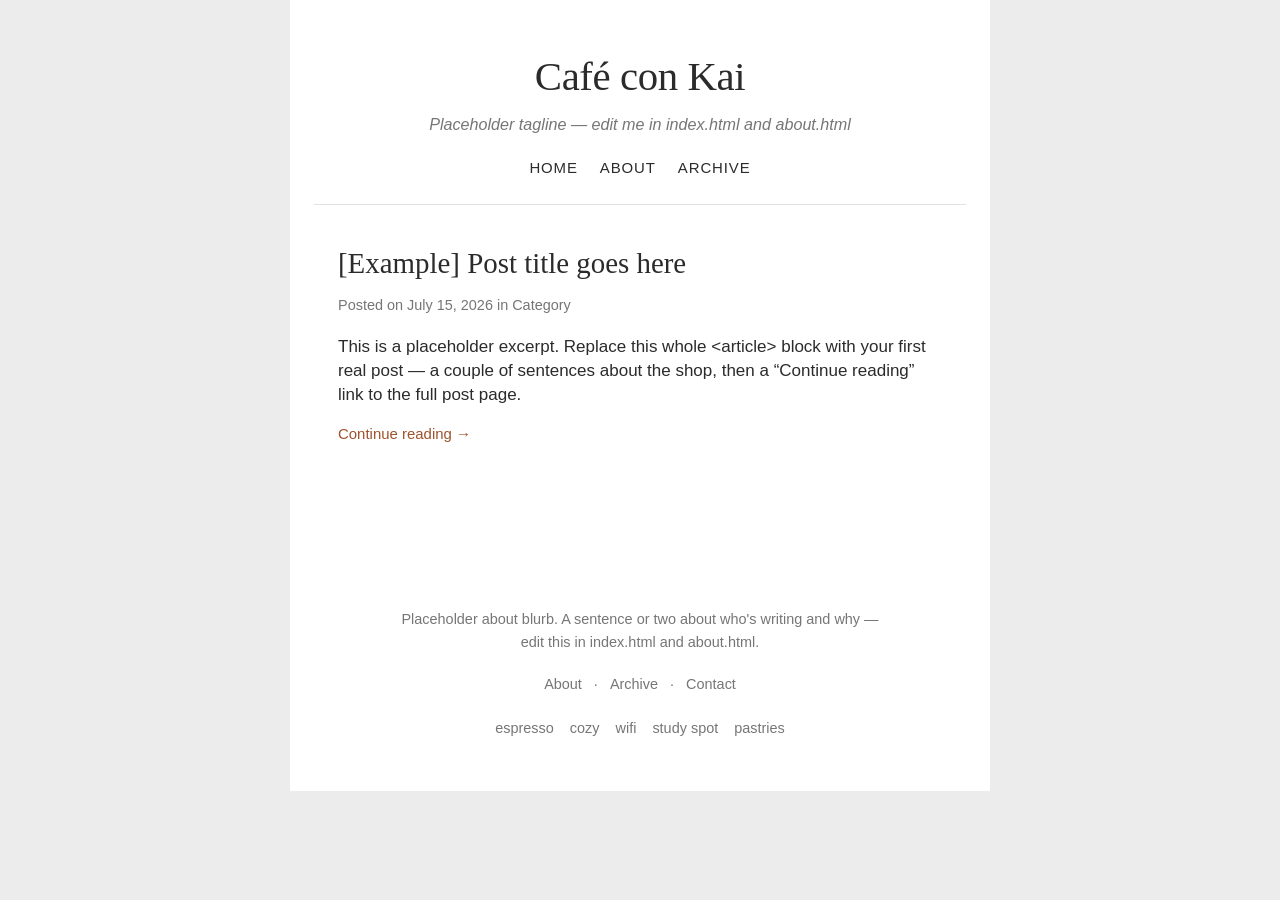
==== index.html @ 4bd30dfe "new title" ====
<!DOCTYPE html>
<html lang="en">
<head>
<meta charset="UTF-8">
<meta name="viewport" content="width=device-width, initial-scale=1.0">
<title>Café con Kai | Placeholder tagline goes here</title>
<meta name="description" content="Placeholder tagline goes here">
<link rel="stylesheet" href="style.css">
</head>
<body>
<div class="wrap">

  <header class="site-header">
    <h1 class="site-title"><a href="index.html">Café con Kai</a></h1>
    <p class="site-tagline">Placeholder tagline — edit me in index.html and about.html</p>
    <nav class="site-nav">
      <ul>
        <li><a href="index.html">Home</a></li>
        <li><a href="about.html">About</a></li>
        <li><a href="archive.html">Archive</a></li>
      </ul>
    </nav>
  </header>

  <main>

    <!--
      HOW TO ADD A NEW POST:
      1. Copy posts/template.html to posts/your-post-slug.html and fill it in.
      2. Copy one <article class="post"> block below, update the title link,
         date, category/tags, and excerpt text.
      3. Add the same entry to archive.html.
      See README.md for the full walkthrough.
    -->

    <article class="post">
      <h2 class="post-title"><a href="posts/template.html">[Example] Post title goes here</a></h2>
      <p class="post-meta">Posted on <time datetime="2026-07-15">July 15, 2026</time> in <a href="archive.html">Category</a></p>
      <div class="post-excerpt">
        <p>This is a placeholder excerpt. Replace this whole &lt;article&gt; block with your
        first real post — a couple of sentences about the shop, then a
        “Continue reading” link to the full post page.</p>
      </div>
      <p class="read-more"><a href="posts/template.html">Continue reading &rarr;</a></p>
    </article>

  </main>

  <footer class="site-footer">
    <p class="about-blurb">
      Placeholder about blurb. A sentence or two about who's writing and why —
      edit this in index.html and about.html.
    </p>
    <p class="footer-links">
      <a href="about.html">About</a> ·
      <a href="archive.html">Archive</a> ·
      <a href="mailto:you@example.com">Contact</a>
    </p>
    <div class="tag-cloud">
      <!-- Example tags — replace with your own once you have posts -->
      <a href="archive.html">espresso</a>
      <a href="archive.html">cozy</a>
      <a href="archive.html">wifi</a>
      <a href="archive.html">study spot</a>
      <a href="archive.html">pastries</a>
    </div>
  </footer>

</div>
</body>
</html>
---- style.css ----
/* ---------------------------------------------------
   Café con Kai — base stylesheet
   A clean, minimal blog theme in the spirit of
   4gravitons.com: single centered column, generous
   whitespace, restrained type, no sidebar clutter.
--------------------------------------------------- */

:root {
  --page-bg: #ececec;
  --content-bg: #ffffff;
  --text: #2b2b2b;
  --muted: #767676;
  --link: #a0522d;      /* coffee-ish brown accent */
  --link-hover: #6f3a1d;
  --border: #e2e2e2;
  --max-width: 700px;
  --serif: Georgia, "Iowan Old Style", "Palatino Linotype", Palatino, serif;
  --sans: -apple-system, BlinkMacSystemFont, "Segoe UI", Helvetica, Arial, sans-serif;
}

* { box-sizing: border-box; }

html { -webkit-text-size-adjust: 100%; }

body {
  margin: 0;
  padding: 0;
  background: var(--page-bg);
  color: var(--text);
  font-family: var(--sans);
  font-size: 17px;
  line-height: 1.4;
}

.wrap {
  max-width: var(--max-width);
  margin: 0 auto;
  padding: 0 24px;
  background: var(--content-bg);
}

a {
  color: var(--link);
  text-decoration: none;
}
a:hover { color: var(--link-hover); text-decoration: underline; }

/* ---------- Header ---------- */

header.site-header {
  padding: 48px 24px 24px;
  text-align: center;
  border-bottom: 1px solid var(--border);
}

.site-title {
  margin: 0;
  font-family: var(--serif);
  font-size: 2.4em;
  font-weight: normal;
  letter-spacing: -0.01em;
}
.site-title a { color: var(--text); }
.site-title a:hover { text-decoration: none; color: var(--link); }

.site-tagline {
  margin: 8px 0 0;
  color: var(--muted);
  font-size: 0.95em;
  font-style: italic;
}

nav.site-nav {
  margin-top: 20px;
}
nav.site-nav ul {
  list-style: none;
  margin: 0;
  padding: 0;
  display: flex;
  justify-content: center;
  flex-wrap: wrap;
  gap: 22px;
}
nav.site-nav a {
  color: var(--text);
  font-size: 0.88em;
  text-transform: uppercase;
  letter-spacing: 0.06em;
}
nav.site-nav a:hover { color: var(--link); }

/* ---------- Main content ---------- */

main {
  padding: 40px 24px 20px;
}

article.post {
  margin-bottom: 56px;
  padding-bottom: 40px;
  border-bottom: 1px solid var(--border);
}
article.post:last-child {
  border-bottom: none;
}

.post-title {
  font-family: var(--serif);
  font-size: 1.7em;
  font-weight: normal;
  margin: 0 0 6px;
  line-height: 1.25;
}
.post-title a { color: var(--text); }
.post-title a:hover { color: var(--link); }

.post-meta {
  color: var(--muted);
  font-size: 0.85em;
  margin-bottom: 20px;
}
.post-meta a { color: var(--muted); }
.post-meta a:hover { color: var(--link); }

.post-body p {
  margin: 0 0 1.2em;
  line-height: 1.7;
}

.post-body img {
  max-width: 100%;
  height: auto;
  display: block;
  margin: 1.4em 0;
}

/* Single photo with a caption:
   <figure>
     <img src="images/latte.jpg" alt="...">
     <figcaption>Oat milk latte, $5.50</figcaption>
   </figure>
*/
.post-body figure {
  margin: 1.4em 0;
}
.post-body figure img {
  margin: 0 0 8px;
}
.post-body figcaption {
  font-size: 0.85em;
  color: var(--muted);
  text-align: center;
}

/* Multiple photos side by side — wrap 2-3 <img> or <figure> tags in this:
   <div class="photo-grid">
     <img src="images/latte.jpg" alt="...">
     <img src="images/interior.jpg" alt="...">
   </div>
   Wraps to a single column automatically on narrow screens. */
.photo-grid {
  display: grid;
  grid-template-columns: repeat(auto-fit, minmax(160px, 1fr));
  gap: 10px;
  margin: 1.4em 0;
}
.photo-grid img,
.photo-grid figure {
  margin: 0;
}
.photo-grid img {
  width: 100%;
  height: 220px;
  object-fit: cover;
  border-radius: 2px;
}
.photo-grid figcaption {
  margin-top: 6px;
}

.post-body blockquote {
  margin: 1.4em 0;
  padding-left: 18px;
  border-left: 3px solid var(--border);
  color: var(--muted);
  font-style: italic;
}

.post-tags {
  margin-top: 24px;
  font-size: 0.82em;
  color: var(--muted);
}
.post-tags a {
  margin-right: 10px;
}

.rating {
  display: inline-block;
  margin: 4px 0 20px;
  font-size: 0.95em;
  color: var(--muted);
}

/* Home page excerpt list */
.post-excerpt {
  color: var(--text);
}
.read-more {
  font-size: 0.88em;
}

/* ---------- Single post nav ---------- */

.post-nav {
  display: flex;
  justify-content: space-between;
  margin: 40px 0;
  font-size: 0.9em;
}

/* ---------- Footer ---------- */

footer.site-footer {
  padding: 32px 24px 48px;
  text-align: center;
  color: var(--muted);
  font-size: 0.85em;
}

.about-blurb {
  max-width: 480px;
  margin: 0 auto 20px;
  line-height: 1.6;
}

.footer-links a {
  margin: 0 8px;
  color: var(--muted);
}
.footer-links a:hover { color: var(--link); }

.tag-cloud {
  margin-top: 20px;
  line-height: 2;
}
.tag-cloud a {
  color: var(--muted);
  margin: 0 6px;
}
.tag-cloud a:hover { color: var(--link); }

@media (max-width: 640px) {
  .site-title { font-size: 1.9em; }
  main { padding: 28px 18px 10px; }
  header.site-header { padding: 36px 18px 20px; }
}
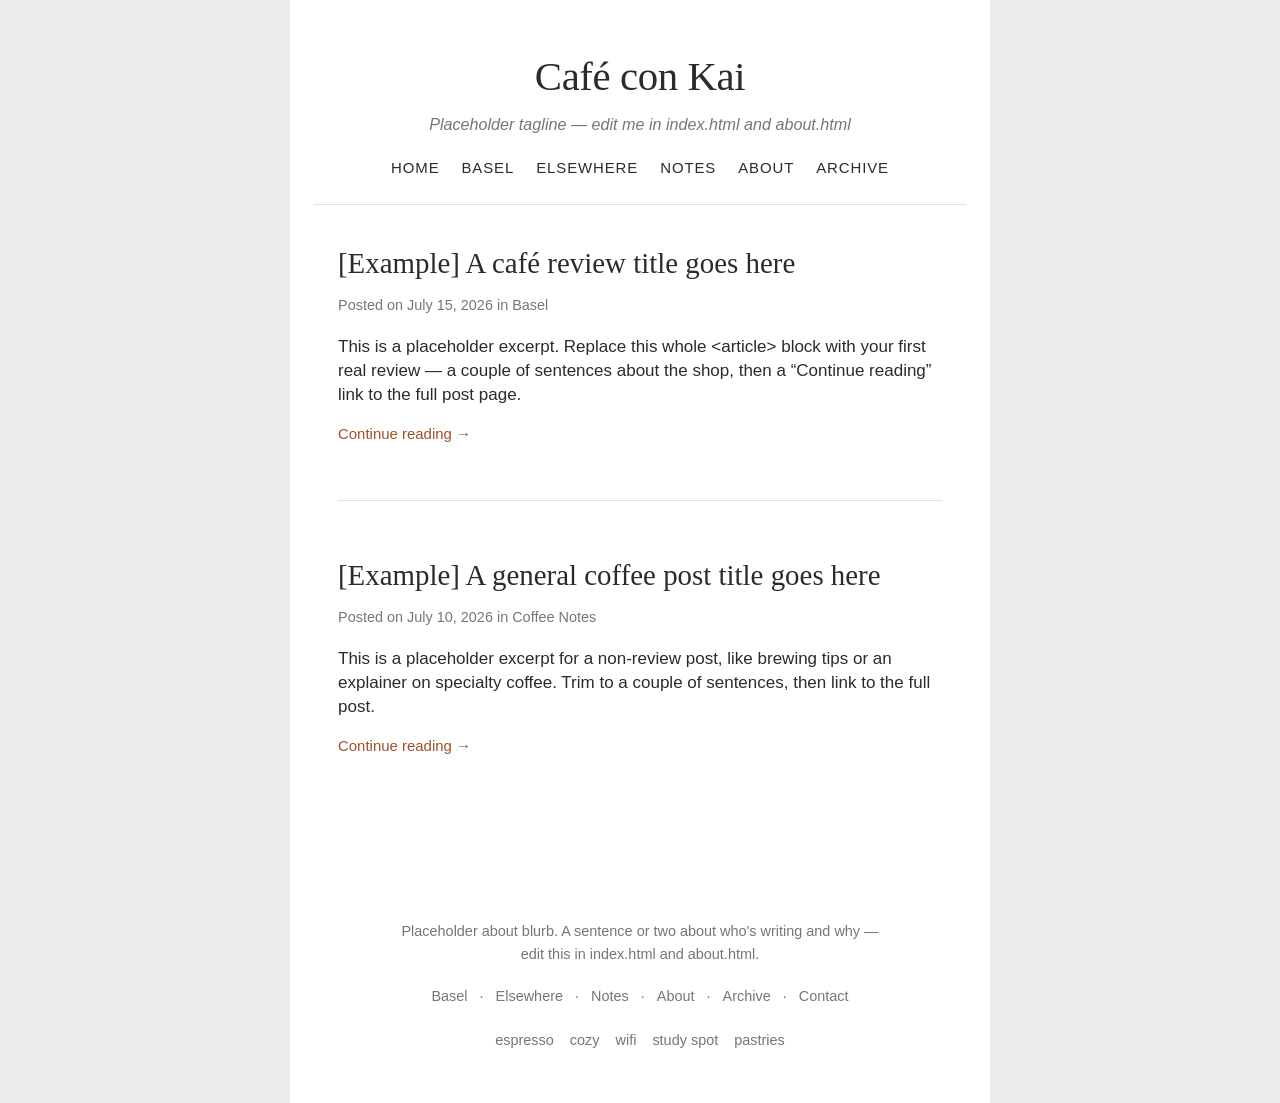
==== commit 8079c9b4: "changed the organization" ====
--- a/index.html
+++ b/index.html
@@ -16,6 +16,9 @@
     <nav class="site-nav">
       <ul>
         <li><a href="index.html">Home</a></li>
+        <li><a href="basel.html">Basel</a></li>
+        <li><a href="elsewhere.html">Elsewhere</a></li>
+        <li><a href="notes.html">Notes</a></li>
         <li><a href="about.html">About</a></li>
         <li><a href="archive.html">Archive</a></li>
       </ul>
@@ -26,22 +29,38 @@
 
     <!--
       HOW TO ADD A NEW POST:
-      1. Copy posts/template.html to posts/your-post-slug.html and fill it in.
+      1. Café review (Basel or elsewhere) -> copy posts/template.html
+         General coffee post -> copy posts/template-note.html
+         Save as posts/your-post-slug.html and fill it in.
       2. Copy one <article class="post"> block below, update the title link,
          date, category/tags, and excerpt text.
-      3. Add the same entry to archive.html.
+      3. Add the same entry to archive.html, and to basel.html,
+         elsewhere.html, or notes.html depending on which type it is.
       See README.md for the full walkthrough.
     -->
 
+    <!-- Example: a Basel café review -->
     <article class="post">
-      <h2 class="post-title"><a href="posts/template.html">[Example] Post title goes here</a></h2>
-      <p class="post-meta">Posted on <time datetime="2026-07-15">July 15, 2026</time> in <a href="archive.html">Category</a></p>
+      <h2 class="post-title"><a href="posts/template.html">[Example] A café review title goes here</a></h2>
+      <p class="post-meta">Posted on <time datetime="2026-07-15">July 15, 2026</time> in <a href="basel.html">Basel</a></p>
       <div class="post-excerpt">
         <p>This is a placeholder excerpt. Replace this whole &lt;article&gt; block with your
-        first real post — a couple of sentences about the shop, then a
+        first real review — a couple of sentences about the shop, then a
         “Continue reading” link to the full post page.</p>
       </div>
       <p class="read-more"><a href="posts/template.html">Continue reading &rarr;</a></p>
+    </article>
+
+    <!-- Example: a general coffee post -->
+    <article class="post">
+      <h2 class="post-title"><a href="posts/template-note.html">[Example] A general coffee post title goes here</a></h2>
+      <p class="post-meta">Posted on <time datetime="2026-07-10">July 10, 2026</time> in <a href="notes.html">Coffee Notes</a></p>
+      <div class="post-excerpt">
+        <p>This is a placeholder excerpt for a non-review post, like brewing
+        tips or an explainer on specialty coffee. Trim to a couple of
+        sentences, then link to the full post.</p>
+      </div>
+      <p class="read-more"><a href="posts/template-note.html">Continue reading &rarr;</a></p>
     </article>
 
   </main>
@@ -52,6 +71,9 @@
       edit this in index.html and about.html.
     </p>
     <p class="footer-links">
+      <a href="basel.html">Basel</a> ·
+      <a href="elsewhere.html">Elsewhere</a> ·
+      <a href="notes.html">Notes</a> ·
       <a href="about.html">About</a> ·
       <a href="archive.html">Archive</a> ·
       <a href="mailto:you@example.com">Contact</a>
--- a/style.css
+++ b/style.css
@@ -1,5 +1,5 @@
 /* ---------------------------------------------------
-   Café con Kai — base stylesheet
+   Coffee Notes — base stylesheet
    A clean, minimal blog theme in the spirit of
    4gravitons.com: single centered column, generous
    whitespace, restrained type, no sidebar clutter.
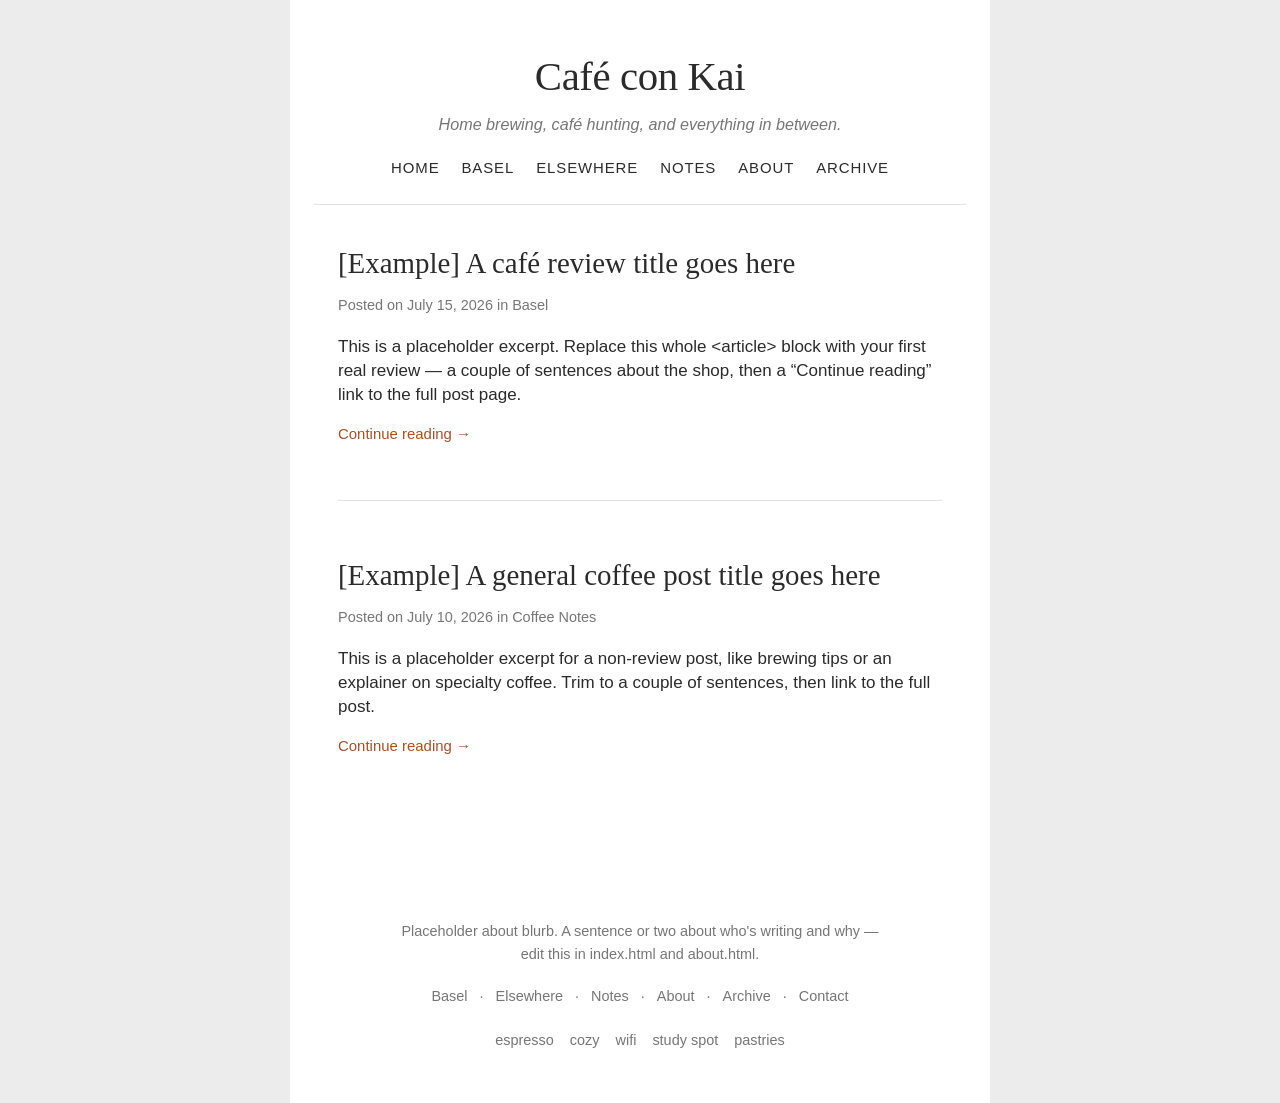
==== commit 83fe899e: "changed placeholder" ====
--- a/index.html
+++ b/index.html
@@ -12,7 +12,7 @@
 
   <header class="site-header">
     <h1 class="site-title"><a href="index.html">Café con Kai</a></h1>
-    <p class="site-tagline">Placeholder tagline — edit me in index.html and about.html</p>
+    <p class="site-tagline">Home brewing, café hunting, and everything in between.</p>
     <nav class="site-nav">
       <ul>
         <li><a href="index.html">Home</a></li>
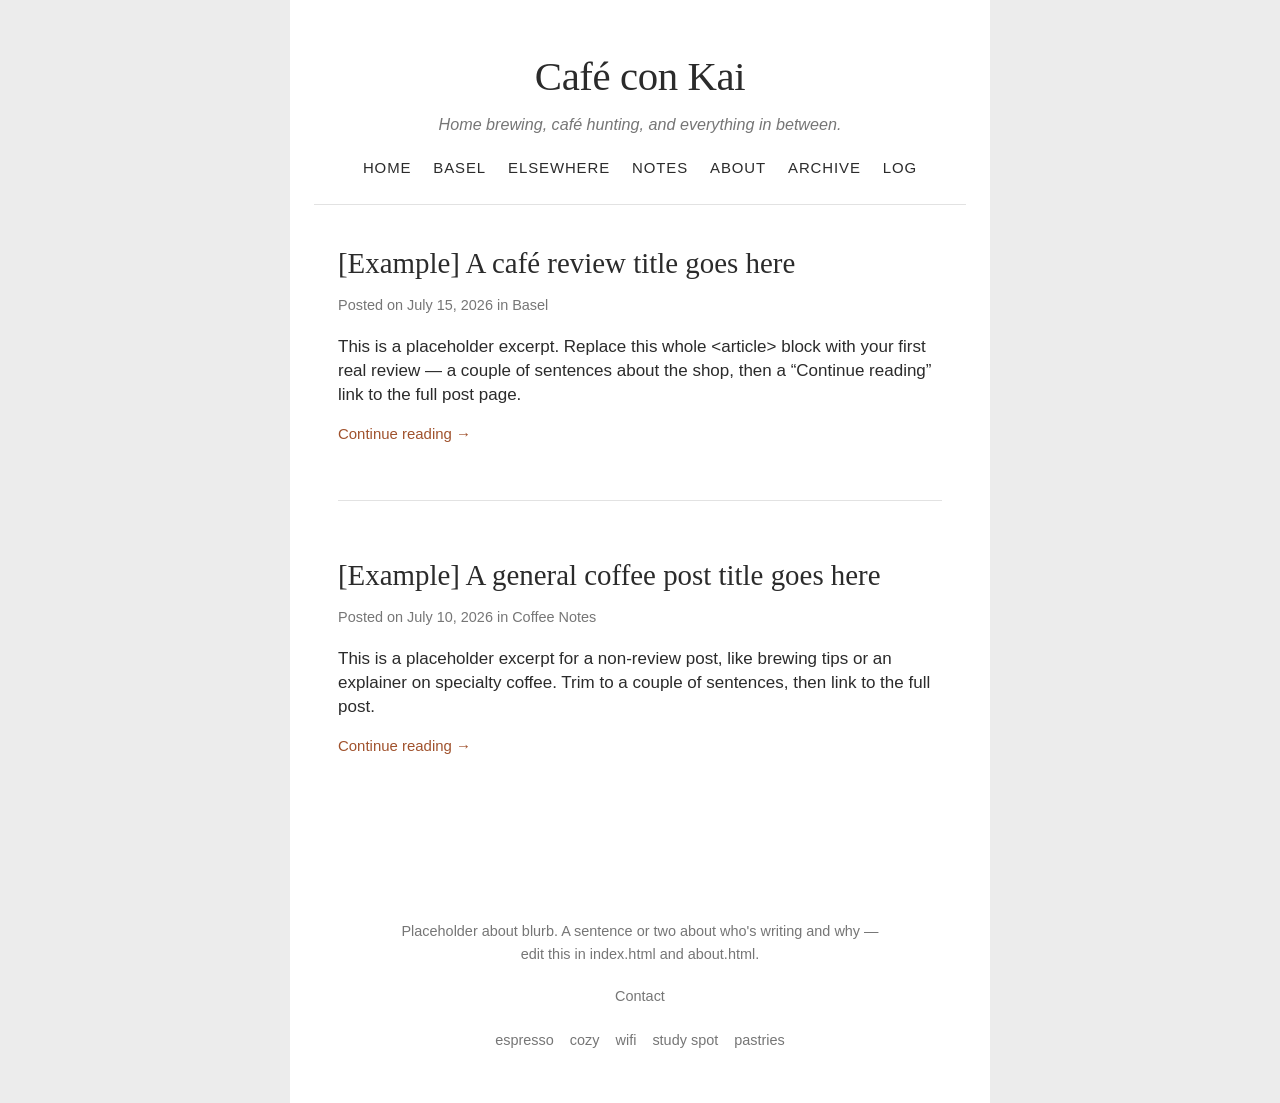
==== commit bd6cc058: "log for espresso" ====
--- a/index.html
+++ b/index.html
@@ -3,8 +3,8 @@
 <head>
 <meta charset="UTF-8">
 <meta name="viewport" content="width=device-width, initial-scale=1.0">
-<title>Café con Kai | Placeholder tagline goes here</title>
-<meta name="description" content="Placeholder tagline goes here">
+<title>Café con Kai | Home brewing, café hunting, and everything in between.</title>
+<meta name="description" content="Home brewing, café hunting, and everything in between.">
 <link rel="stylesheet" href="style.css">
 </head>
 <body>
@@ -21,6 +21,7 @@
         <li><a href="notes.html">Notes</a></li>
         <li><a href="about.html">About</a></li>
         <li><a href="archive.html">Archive</a></li>
+        <li><a href="log.html">Log</a></li>
       </ul>
     </nav>
   </header>
@@ -71,11 +72,6 @@
       edit this in index.html and about.html.
     </p>
     <p class="footer-links">
-      <a href="basel.html">Basel</a> ·
-      <a href="elsewhere.html">Elsewhere</a> ·
-      <a href="notes.html">Notes</a> ·
-      <a href="about.html">About</a> ·
-      <a href="archive.html">Archive</a> ·
       <a href="mailto:you@example.com">Contact</a>
     </p>
     <div class="tag-cloud">
--- a/style.css
+++ b/style.css
@@ -179,6 +179,23 @@
   margin-top: 6px;
 }
 
+/* Espresso Log stat pills (used on log.html) */
+.log-stats {
+  list-style: none;
+  margin: 0 0 1em;
+  padding: 0;
+  display: flex;
+  flex-wrap: wrap;
+  gap: 8px;
+  font-size: 0.82em;
+}
+.log-stats li {
+  background: #f2ece6;
+  color: var(--text);
+  padding: 3px 10px;
+  border-radius: 3px;
+}
+
 .post-body blockquote {
   margin: 1.4em 0;
   padding-left: 18px;
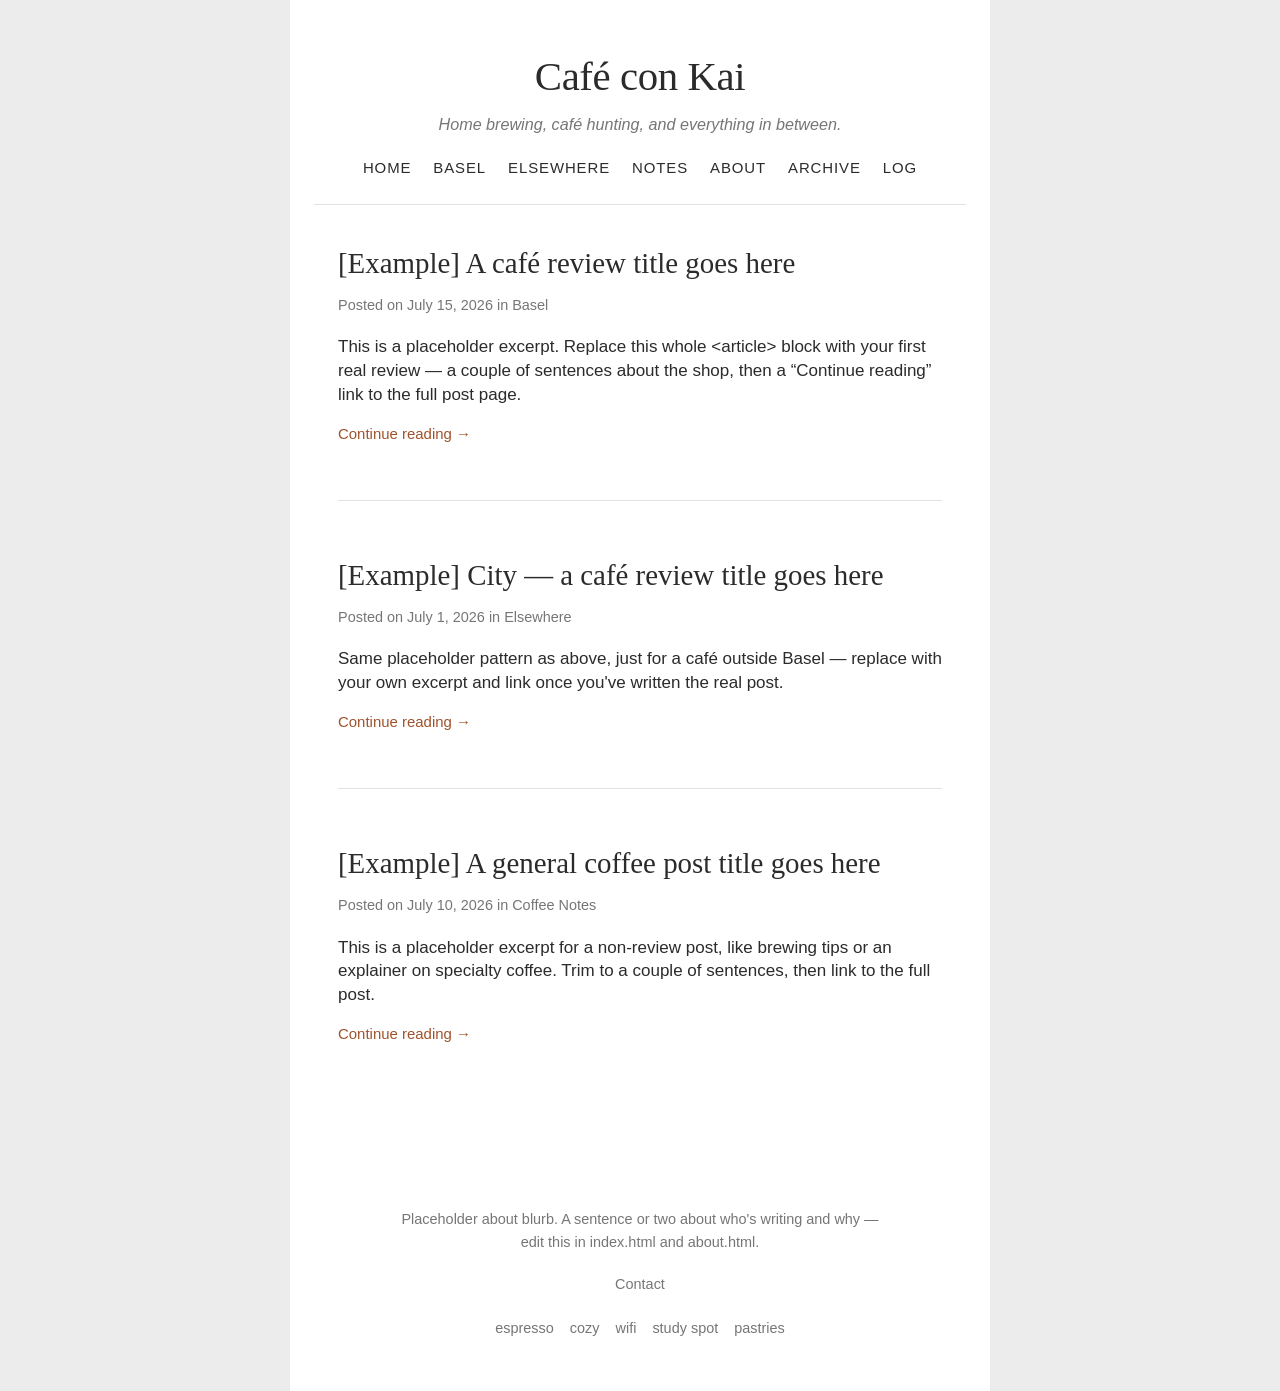
==== commit d8b6f0c6: "added a cap to index.html for 10 posts" ====
--- a/index.html
+++ b/index.html
@@ -26,17 +26,23 @@
     </nav>
   </header>
 
-  <main>
+  <main id="home-feed">
 
     <!--
       HOW TO ADD A NEW POST:
       1. Café review (Basel or elsewhere) -> copy posts/template.html
          General coffee post -> copy posts/template-note.html
          Save as posts/your-post-slug.html and fill it in.
-      2. Copy one <article class="post"> block below, update the title link,
-         date, category/tags, and excerpt text.
+      2. Copy one <article class="post"> block below and paste it at the
+         TOP of this list (newest first), update the title link, date,
+         category/tags, and excerpt text.
       3. Add the same entry to archive.html, and to basel.html,
          elsewhere.html, or notes.html depending on which type it is.
+
+      This page only ever SHOWS the 10 most recent excerpts (see the
+      #home-feed rule in style.css) — older ones stay right here in the
+      file, just hidden, so nothing needs to be deleted. Full history is
+      always on archive.html and the category pages regardless.
       See README.md for the full walkthrough.
     -->
 
@@ -48,6 +54,18 @@
         <p>This is a placeholder excerpt. Replace this whole &lt;article&gt; block with your
         first real review — a couple of sentences about the shop, then a
         “Continue reading” link to the full post page.</p>
+      </div>
+      <p class="read-more"><a href="posts/template.html">Continue reading &rarr;</a></p>
+    </article>
+
+    <!-- Example: an Elsewhere café review -->
+    <article class="post">
+      <h2 class="post-title"><a href="posts/template.html">[Example] City — a café review title goes here</a></h2>
+      <p class="post-meta">Posted on <time datetime="2026-07-01">July 1, 2026</time> in <a href="elsewhere.html">Elsewhere</a></p>
+      <div class="post-excerpt">
+        <p>Same placeholder pattern as above, just for a café outside Basel —
+        replace with your own excerpt and link once you've written the
+        real post.</p>
       </div>
       <p class="read-more"><a href="posts/template.html">Continue reading &rarr;</a></p>
     </article>
--- a/style.css
+++ b/style.css
@@ -105,6 +105,17 @@
   border-bottom: none;
 }
 
+/* Homepage cap: only show the 10 most recent excerpts (see index.html's
+   #home-feed <main>). Older excerpt blocks stay in the file, just hidden
+   here — nothing is deleted, and archive.html / basel.html / elsewhere.html
+   / notes.html always show every post regardless of this rule. */
+#home-feed .post:nth-of-type(n + 11) {
+  display: none;
+}
+#home-feed .post:nth-of-type(10) {
+  border-bottom: none;
+}
+
 .post-title {
   font-family: var(--serif);
   font-size: 1.7em;
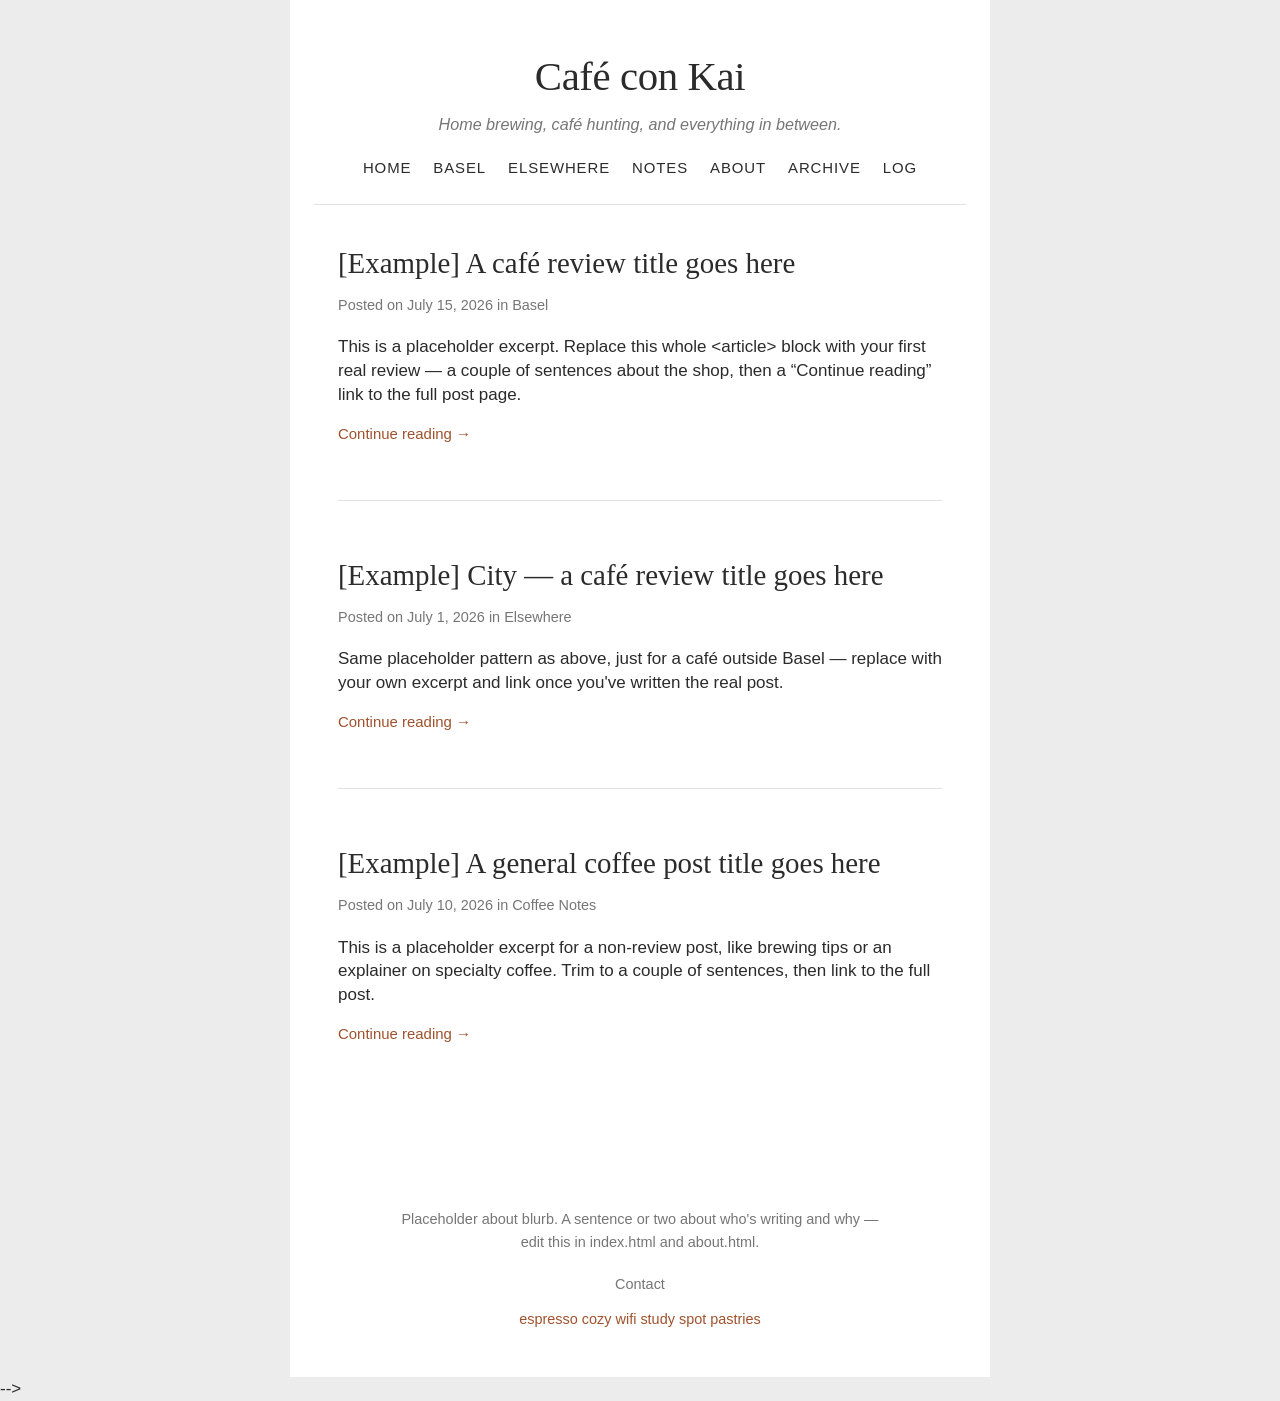
==== commit 9ce703f5: "commented out tags" ====
--- a/index.html
+++ b/index.html
@@ -92,14 +92,14 @@
     <p class="footer-links">
       <a href="mailto:you@example.com">Contact</a>
     </p>
-    <div class="tag-cloud">
+    <!-- <div class="tag-cloud">
       <!-- Example tags — replace with your own once you have posts -->
       <a href="archive.html">espresso</a>
       <a href="archive.html">cozy</a>
       <a href="archive.html">wifi</a>
       <a href="archive.html">study spot</a>
       <a href="archive.html">pastries</a>
-    </div>
+    </div> -->
   </footer>
 
 </div>
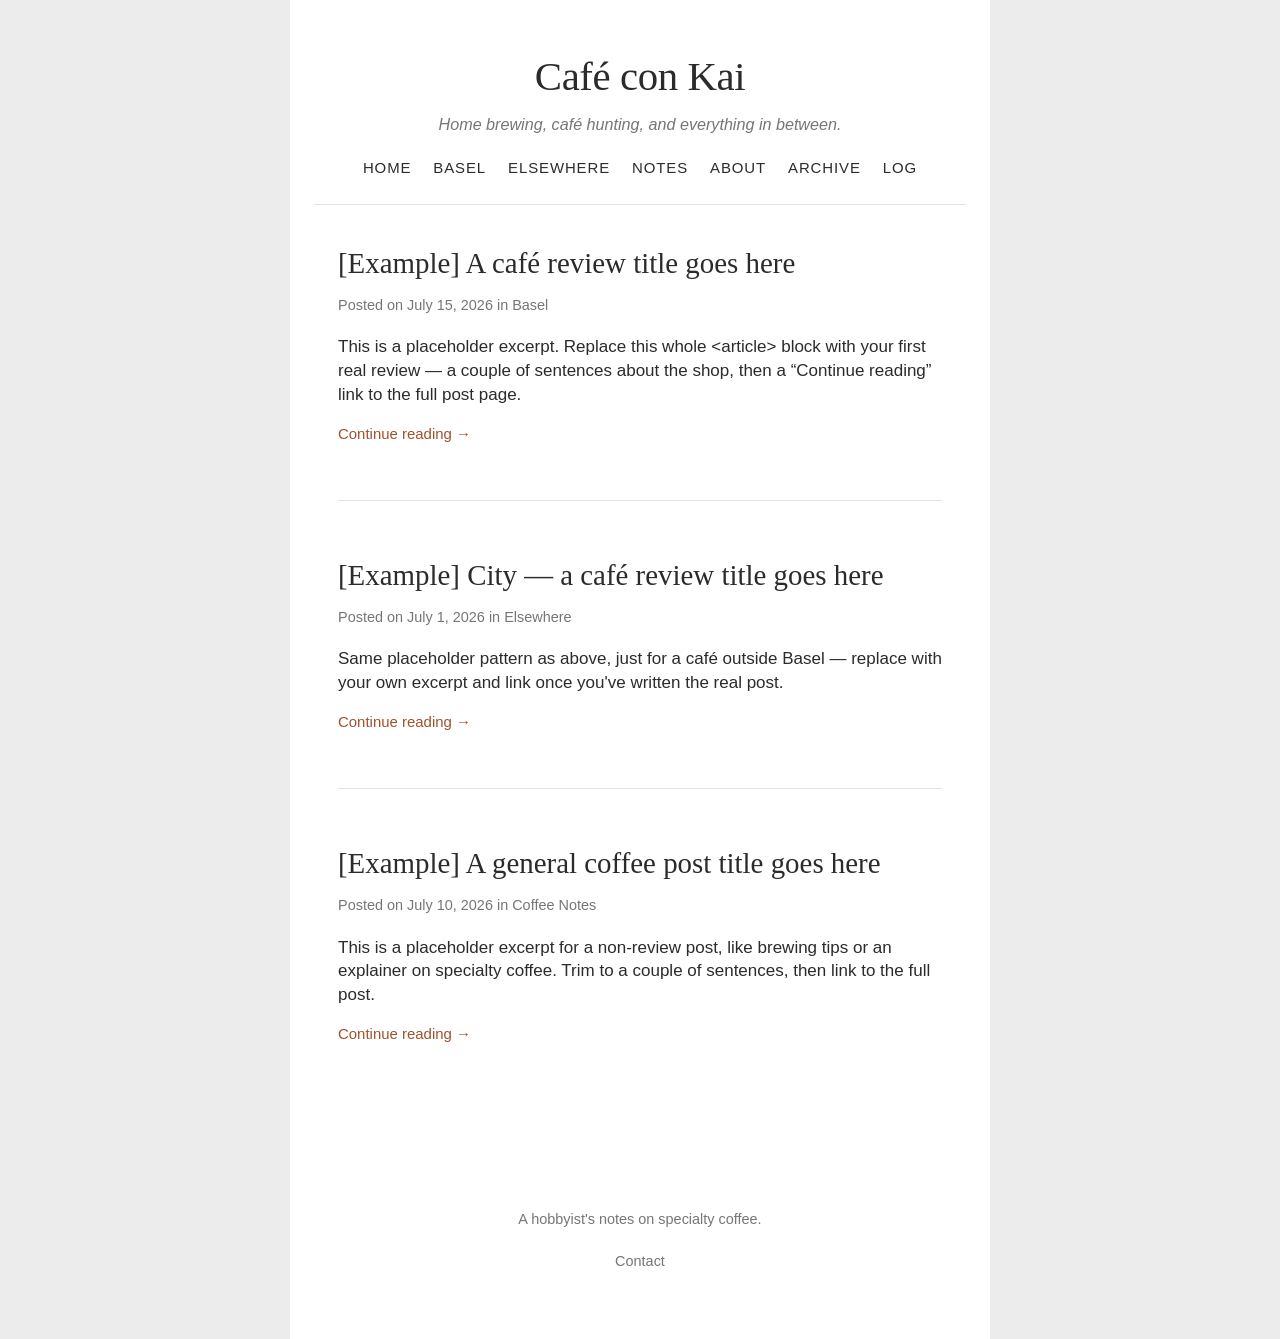
==== commit c2e81f06: "commented tags again removed ta" ====
--- a/index.html
+++ b/index.html
@@ -86,20 +86,19 @@
 
   <footer class="site-footer">
     <p class="about-blurb">
-      Placeholder about blurb. A sentence or two about who's writing and why —
-      edit this in index.html and about.html.
+      A hobbyist's notes on specialty coffee.
     </p>
     <p class="footer-links">
       <a href="mailto:you@example.com">Contact</a>
     </p>
-    <!-- <div class="tag-cloud">
+    <div class="tag-cloud">
       <!-- Example tags — replace with your own once you have posts -->
-      <a href="archive.html">espresso</a>
+      <!-- <a href="archive.html">espresso</a>
       <a href="archive.html">cozy</a>
       <a href="archive.html">wifi</a>
       <a href="archive.html">study spot</a>
-      <a href="archive.html">pastries</a>
-    </div> -->
+      <a href="archive.html">pastries</a> -->
+    </div>
   </footer>
 
 </div>
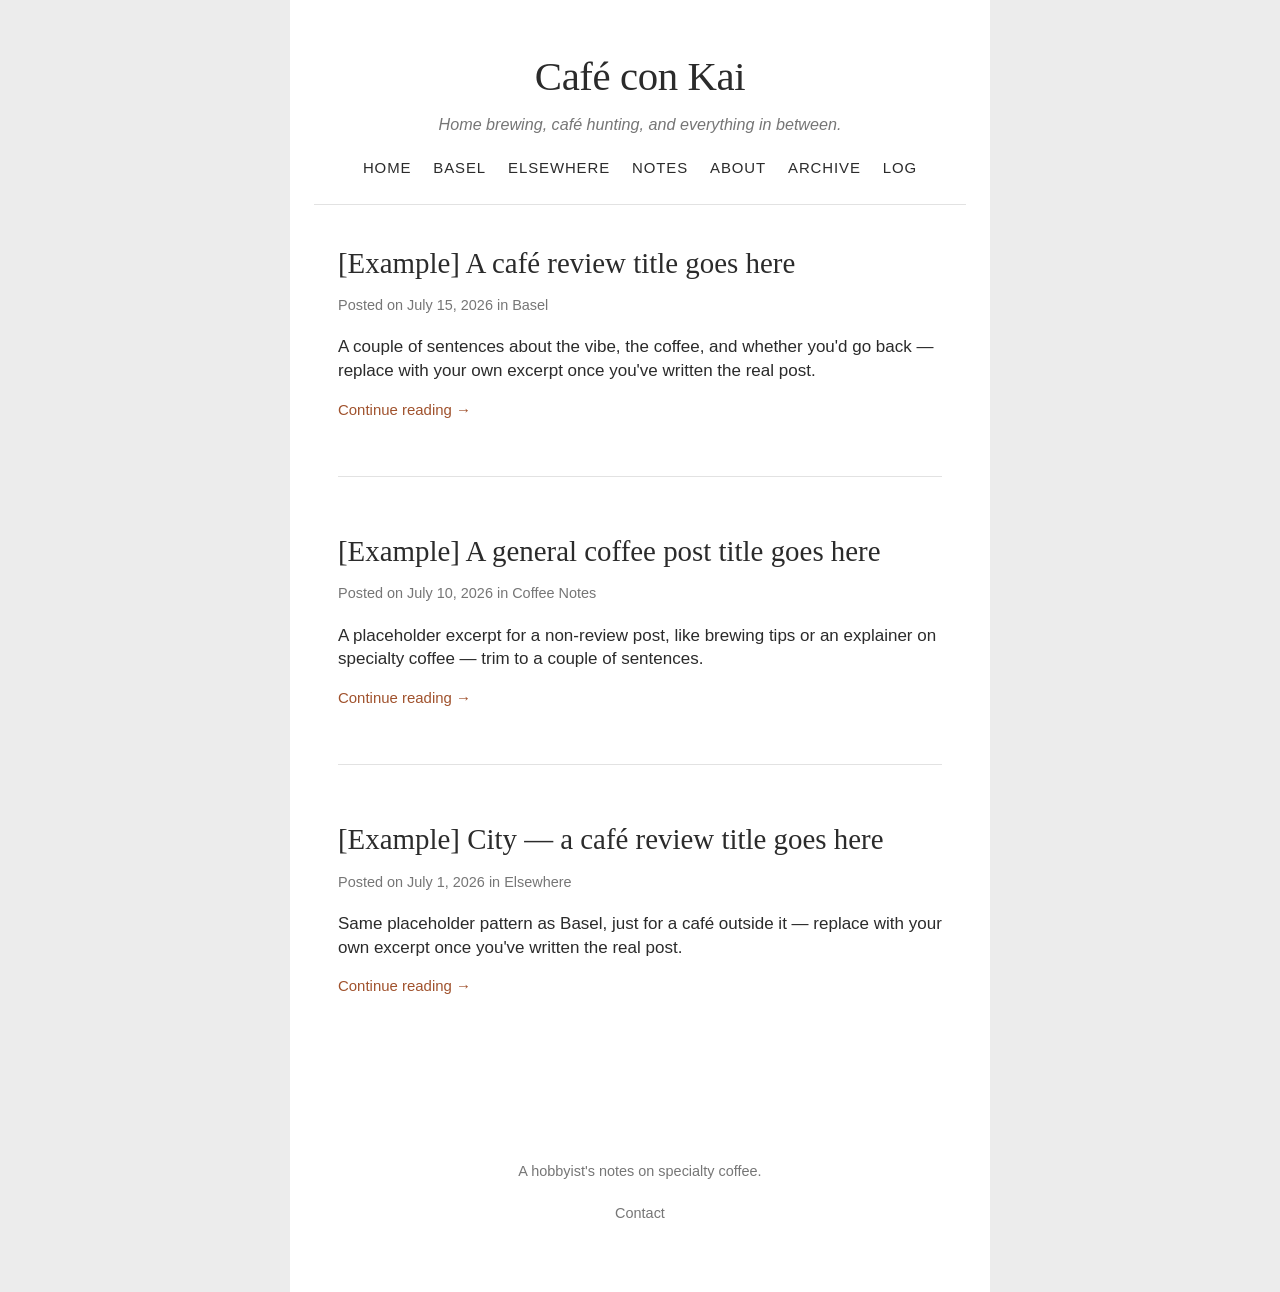
==== commit 0b23def2: "automated workflow" ====
--- a/index.html
+++ b/index.html
@@ -26,62 +26,17 @@
     </nav>
   </header>
 
-  <main id="home-feed">
-
+  <main>
     <!--
-      HOW TO ADD A NEW POST:
-      1. Café review (Basel or elsewhere) -> copy posts/template.html
-         General coffee post -> copy posts/template-note.html
-         Save as posts/your-post-slug.html and fill it in.
-      2. Copy one <article class="post"> block below and paste it at the
-         TOP of this list (newest first), update the title link, date,
-         category/tags, and excerpt text.
-      3. Add the same entry to archive.html, and to basel.html,
-         elsewhere.html, or notes.html depending on which type it is.
-
-      This page only ever SHOWS the 10 most recent excerpts (see the
-      #home-feed rule in style.css) — older ones stay right here in the
-      file, just hidden, so nothing needs to be deleted. Full history is
-      always on archive.html and the category pages regardless.
-      See README.md for the full walkthrough.
+      This page builds itself — feed.js fetches basel.html, elsewhere.html,
+      and notes.html and renders the 10 most recent entries below. To add
+      a new post, you never edit this file: write the post, then add one
+      .entry block to whichever category page it belongs to. See
+      README.md for the full walkthrough.
     -->
-
-    <!-- Example: a Basel café review -->
-    <article class="post">
-      <h2 class="post-title"><a href="posts/template.html">[Example] A café review title goes here</a></h2>
-      <p class="post-meta">Posted on <time datetime="2026-07-15">July 15, 2026</time> in <a href="basel.html">Basel</a></p>
-      <div class="post-excerpt">
-        <p>This is a placeholder excerpt. Replace this whole &lt;article&gt; block with your
-        first real review — a couple of sentences about the shop, then a
-        “Continue reading” link to the full post page.</p>
-      </div>
-      <p class="read-more"><a href="posts/template.html">Continue reading &rarr;</a></p>
-    </article>
-
-    <!-- Example: an Elsewhere café review -->
-    <article class="post">
-      <h2 class="post-title"><a href="posts/template.html">[Example] City — a café review title goes here</a></h2>
-      <p class="post-meta">Posted on <time datetime="2026-07-01">July 1, 2026</time> in <a href="elsewhere.html">Elsewhere</a></p>
-      <div class="post-excerpt">
-        <p>Same placeholder pattern as above, just for a café outside Basel —
-        replace with your own excerpt and link once you've written the
-        real post.</p>
-      </div>
-      <p class="read-more"><a href="posts/template.html">Continue reading &rarr;</a></p>
-    </article>
-
-    <!-- Example: a general coffee post -->
-    <article class="post">
-      <h2 class="post-title"><a href="posts/template-note.html">[Example] A general coffee post title goes here</a></h2>
-      <p class="post-meta">Posted on <time datetime="2026-07-10">July 10, 2026</time> in <a href="notes.html">Coffee Notes</a></p>
-      <div class="post-excerpt">
-        <p>This is a placeholder excerpt for a non-review post, like brewing
-        tips or an explainer on specialty coffee. Trim to a couple of
-        sentences, then link to the full post.</p>
-      </div>
-      <p class="read-more"><a href="posts/template-note.html">Continue reading &rarr;</a></p>
-    </article>
-
+    <div id="home-feed">
+      <p>Loading posts&hellip;</p>
+    </div>
   </main>
 
   <footer class="site-footer">
@@ -102,5 +57,9 @@
   </footer>
 
 </div>
+<script src="feed.js"></script>
+<script>
+  fetchEntries().then((entries) => renderHomeFeed(entries, 10));
+</script>
 </body>
 </html>
--- a/style.css
+++ b/style.css
@@ -105,16 +105,9 @@
   border-bottom: none;
 }
 
-/* Homepage cap: only show the 10 most recent excerpts (see index.html's
-   #home-feed <main>). Older excerpt blocks stay in the file, just hidden
-   here — nothing is deleted, and archive.html / basel.html / elsewhere.html
-   / notes.html always show every post regardless of this rule. */
-#home-feed .post:nth-of-type(n + 11) {
-  display: none;
-}
-#home-feed .post:nth-of-type(10) {
-  border-bottom: none;
-}
+/* The homepage (10 most recent) and archive.html no longer hide anything
+   with CSS — feed.js fetches basel.html / elsewhere.html / notes.html and
+   builds both pages directly, capping the homepage in JS. See feed.js. */
 
 .post-title {
   font-family: var(--serif);
@@ -190,6 +183,11 @@
   margin-top: 6px;
 }
 
+/* Espresso Log entry titles (used on log.html) — scoped to .log-entry so
+   this doesn't touch .post-title on regular blog posts anywhere else. */
+.log-entry .post-title {
+  font-size: 1.15em;
+}
 /* Espresso Log stat pills (used on log.html) */
 .log-stats {
   list-style: none;
@@ -239,6 +237,35 @@
   font-size: 0.88em;
 }
 
+/* Category-page entries (basel.html / elsewhere.html / notes.html) — one
+   block per post, with a short excerpt. This is the ONLY place you add a
+   new post: feed.js reads these same blocks to build the homepage and
+   archive.html automatically. See the HOW TO ADD A NEW POST comment in
+   each category page. */
+.entry {
+  padding: 18px 0;
+  border-bottom: 1px solid var(--border);
+}
+.entry:last-child { border-bottom: none; }
+.entry-title {
+  font-family: var(--serif);
+  font-size: 1.25em;
+  font-weight: normal;
+  margin: 0 0 4px;
+}
+.entry-title a { color: var(--text); }
+.entry-title a:hover { color: var(--link); }
+.entry-meta {
+  color: var(--muted);
+  font-size: 0.82em;
+  margin: 0 0 8px;
+}
+.entry-excerpt {
+  margin: 0;
+  color: var(--text);
+  line-height: 1.6;
+}
+
 /* ---------- Single post nav ---------- */
 
 .post-nav {
